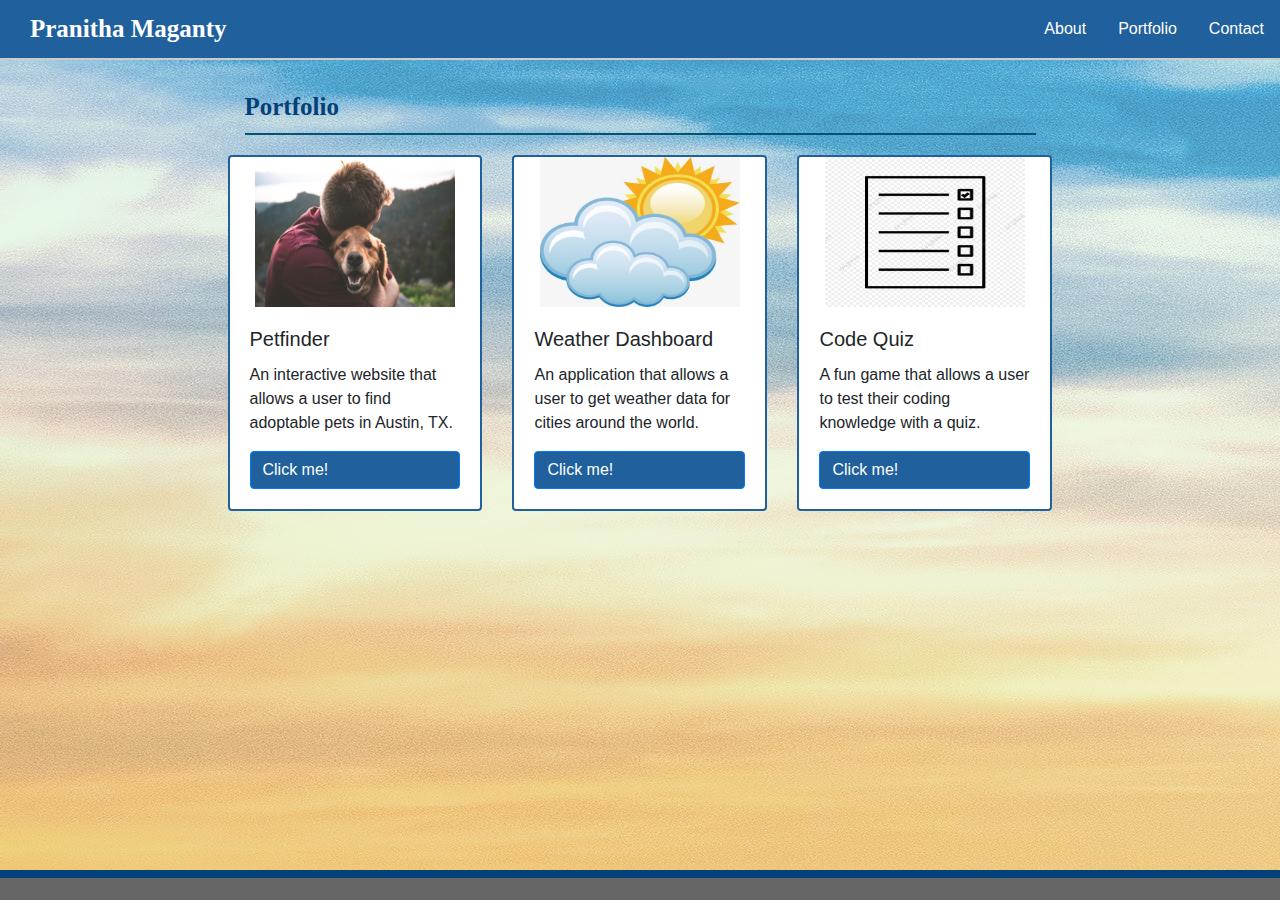
==== portfolio.html @ a1c31e31 "restyled portfolio" ====
<!DOCTYPE html>
<html lang="en-us">

<head>
    <meta charset="UTF-8">
    <title>Pranitha-Portfolio-Main</title>
    <!-- <link rel="stylesheet" type="text/css" href="assets/css/style.css"> -->
    <!-- <link rel="stylesheet" type="text/css" href="assets/css/reset.css"> -->

    <!--injecting bootstrap css-->
    <link rel="stylesheet" 
    href="https://stackpath.bootstrapcdn.com/bootstrap/4.4.1/css/bootstrap.min.css" 
    integrity="sha384-Vkoo8x4CGsO3+Hhxv8T/Q5PaXtkKtu6ug5TOeNV6gBiFeWPGFN9MuhOf23Q9Ifjh" 
    crossorigin="anonymous">
    <link rel="stylesheet" type="text/css" href="style.css">
</head>

<body class="portfolio_body">

    <!--FOR STICKY FOOTER PURPOSE-->
    <div class="wrapper">

    <!--BOOTSTRAP COMPONENT: navbar, USE: header-->
    <nav class="navbar" style="padding-top:0px;padding-bottom:0px">
        <div class="container-fluid" style="padding-right:0px;padding-left:0px;">
            <div class="col-lg-3 col-md-3 col-sm-12">
                <a class="navbar-brand" href="#">Pranitha Maganty</a>
            </div>
            <ul class="nav">
                <li class="nav-item">
                    <a class="nav-link" href="./index.html">About</a>
                </li>
                <li class="nav-item">
                    <a class="nav-link" href="./portfolio.html">Portfolio</a>
                </li>
                <li class="nav-item">
                    <a class="nav-link" href="./contact.html">Contact</a>
                </li>
            </ul>
        </div>
    </nav>

    <div class="container justify-content-center content_all">
        <row class="row justify-content-center">
            <div class="col-lg-12 col-md-12 col-sm-12">
                <div class="row justify-content-center">
                    <div class="col-lg-9 col-md-12 col-sm-12">
                        <div class="col-lg-12 col-md-12 col-sm-12">
                            <div class="row content_header">
                                Portfolio
                            </div>           
                        </div>     
                        <div class="row">
                            <div class="col-lg-4 col-md-4 col-sm-12">
                                <div class="card">
                                    <img src="./images/dog1.jpg" class="project_img card-img-top" alt="...">
                                    <div class="card-body">
                                        <h5 class="card-title">Petfinder</h5>
                                        <p class="card-text">An interactive website that allows a user to find adoptable pets in Austin, TX.</p>
                                        <a target="_blank" href="https://wrose001.github.io/project1/" class="btn_port btn btn-primary">Click me!</a>
                                    </div>
                                </div>
                            </div>
                            <div class="col-lg-4 col-md-4 col-sm-12">
                                <div class="card">
                                    <img src="./images/weather.jpg" class="project_img card-img-top" alt="...">
                                    <div class="card-body">
                                        <h5 class="card-title">Weather Dashboard</h5>
                                        <p class="card-text">An application that allows a user to get weather data for cities around the world.</p>
                                        <a target="_blank" href="https://pmaganty.github.io/weather_dashboard/" class="btn_port btn btn-primary">Click me!</a>
                                    </div>
                                </div>
                            </div>
                            <div class="col-lg-4 col-md-4 col-sm-12">
                                <div class="card">
                                    <img src="./images/pngtree-quiz-line-black-icon-png-image_4008059.jpg" class="project_img card-img-top" alt="...">
                                    <div class="card-body">
                                        <h5 class="card-title">Code Quiz</h5>
                                        <p class="card-text">A fun game that allows a user to test their coding knowledge with a quiz.</p>
                                        <a target="_blank" href="https://pmaganty.github.io/code_quiz/" class="btn_port btn btn-primary">Click me!</a>
                                    </div>
                                </div>
                            </div>             
                        </div>
                    </div>
                </div>
            </div>
        </row>
    </div>

    <div class="push"></div>
    </div>

    <div class="footer">
        <!--dark grey stripe at bottom of page-->
    </div>

    <!--inject jquery using cdn link-->
    <script
    src="https://code.jquery.com/jquery-3.4.1.min.js"
    integrity="sha256-CSXorXvZcTkaix6Yvo6HppcZGetbYMGWSFlBw8HfCJo="
    crossorigin="anonymous"></script>

    <!--inject bootstrap but for jquery (??)-->
    <script src="https://stackpath.bootstrapcdn.com/bootstrap/4.4.1/js/bootstrap.min.js" 
    integrity="sha384-wfSDF2E50Y2D1uUdj0O3uMBJnjuUD4Ih7YwaYd1iqfktj0Uod8GCExl3Og8ifwB6" 
    crossorigin="anonymous"></script>
</body>
---- style.css ----
/*HEADER*/
.navbar {
    background-color: rgb(32, 96, 156);
    border-bottom: 2px solid #cccccc;
    padding-left: 0px;
    padding-right: 0px;
    padding-top: 0px;
    padding-bottom:0px;
}

.main_header {
    height: 70px;
    background-color: #ffffff;
    border-bottom: 2px solid #cccccc;   
}

.nav-link {
    color: white;
    font-family: 'Arial', 'Helvetica Neue', Helvetica, sans-serif;
    text-decoration: none;
}

.name {
    background-color: #4aaaa5;
    color: white;
    font-family: 'Georgia', Times, 'Times New Roman', serif;
    font-size: 25px;
    font-weight: bold;
    height: 68px;
}

.banner_text {
    color: rgb(3, 65, 122);
    font-weight: bolder;
    font-size: 50px;
    margin-top: 90px;
    font-family: 'Lobster', cursive;
    text-align: center;
}

.full_bar_parent {
    height: 250px;
    width: 100%;
    margin: auto;
    justify-content: center;
    display: flex;
    border-bottom: 2px solid #cccccc;
    background-image: url(./images/banner_color.jpg);
}

.button_links {
    color: white;
    background: rgb(3, 65, 122);
    font-size: 25px;
    border-radius: 5px;
    margin: auto;
    margin-bottom: 20px;
    text-align: center;
}

.button_div {
    margin: auto;
    display: flex;
    justify-content: center;
}

/*GENERAL CONTENT*/
.content {
    border: 2px solid rgb(32, 96, 156);
    background-color: #ffffff;
}

.content_portfolio {

}

.content_all {
    padding-top: 20px;
    margin-bottom: 50px;
}
.content_header {
    color: rgb(3, 65, 122);   
    font-size: 25px;  
    font-family: 'Georgia', Times, 'Times New Roman', serif;  
    font-weight: bold;
    border-bottom: 2px solid #005577;
    padding-top: 8px;
    padding-bottom: 8px;   
    margin-left: 2px;
    margin-right: 2px;
}

.content_header_full {
    background-color: #ffffff;
}

.content_guts {
    padding-top: 10px;
}

/*assigning background pattern to entire webpage*/
html, body {

    margin: 0px;

/**ADDED BELOW FOR STICKY FOOTER*/
height: 100%;
margin: 0;
}

.portfolio_body, .body_contact {
    background-image: url(./images/banner_color.jpg);
}

/**ADDED BELOW FOR STICKY FOOTER**/
.wrapper {
    min-height: 100%;
  
    /* Equal to height of footer */
    /* But also accounting for potential margin-bottom of last child */
    margin-bottom: -30px;
}

  /*footer strip*/
.footer {
    border-top: 8px solid rgb(3, 65, 122);
    /*position: fixed;*/
    top: 90%;
    background-color: #666666;
    height: 30px;
}


/**ADDED BELOW FOR STICKY FOOTER**/
.push {
    height: 30px;
}


/*ABOUT ME*/
#bio_text {
    line-height: 30px;
    color: #777777;
    font-family: 'Arial', 'Helvetica Neue', Helvetica, sans-serif;
}


/*CONTACT*/
.contact {
    background-color: rgb(32, 96, 156); 
    font-family: 'Arial', 'Helvetica Neue', Helvetica, sans-serif;
    font-weight: bold;
    color: white;
    display: flex;
    margin: auto;
}

.contact_info {
    border: 2px solid rgb(32, 96, 156);
    margin-top: 20px;
    background: white;
    font-size: 25px;
    border-radius: 5px;
}

.contact_type {
    text-align: center;
}

.contact_text {
    text-align: center;
}

.contact_link {
    width: 100%;
    text-align: center;
}

.btn_port {
    background: rgb(32, 96, 156);
    margin: auto;
    display: flex;
}

.card {
    border: 2px solid rgb(32, 96, 156);
    margin-top: 20px;
}

/*MEDIA QUERIES*/

@media screen and (min-width:779px) {
    .navbar-brand {
        color: white;
        font-family: 'Georgia', Times, 'Times New Roman', serif;
        font-size: 25px;
        font-weight: bold;
        padding-top: 10px;
        padding-bottom: 10px;  
        padding-left: 15px;
        padding-right: 15px;
    }
    .profile_image {
        max-width: 300px;
        padding-right:10px;    
        margin: auto;
        display: flex;
        margin-bottom: 10px;
    }
    .project_img {
        width: 200px;
        height: 150px;
        margin: auto;    
        display: block;
    }
}

@media screen and (max-width:778px) {
    .navbar-brand {
        color: white;
        font-family: 'Georgia', Times, 'Times New Roman', serif;
        font-size: 25px;
        font-weight: bold;
        padding-top: 10px;
        padding-bottom: 10px;  
        padding-left: 15px;
        padding-right: 15px;
        width: 100%;
        text-align: center;
    }
    .content_wrapper {
        justify-content: center;
    }
    .profile_image {
        max-width: 400px;
        padding-right:10px;
        margin: auto; 
        margin-bottom: 10px;   
        margin-top: 20px;
        display: block;    
    }
    .nav {
        margin: auto;
    }
    .project_img {
        width: 200px;
        height: 150px;
        margin: auto;    
        display: block;

    }
}
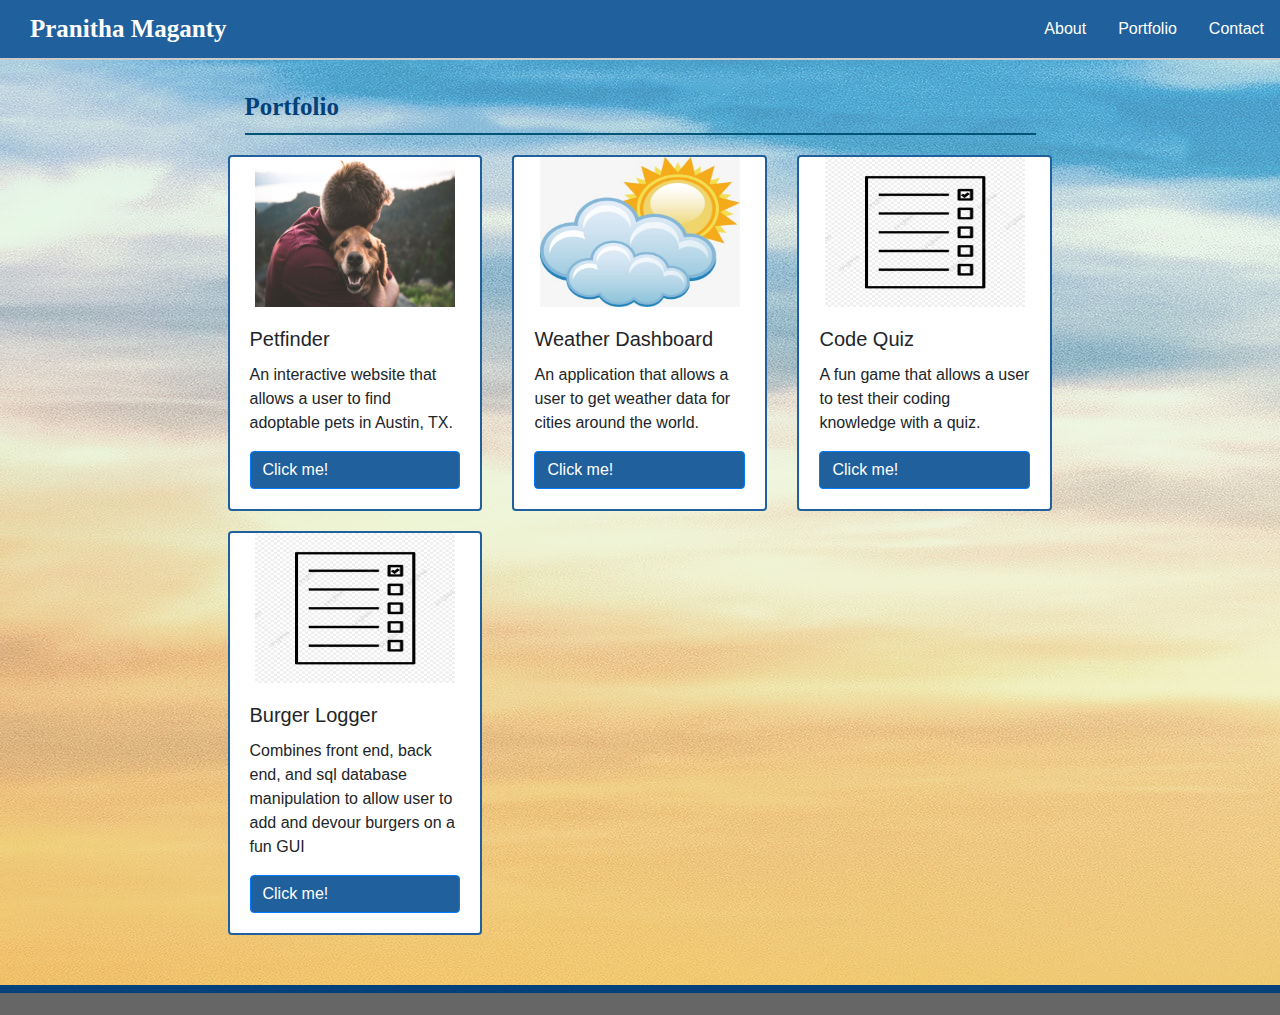
==== commit 77e12a2d: "add burger logger to portfolio" ====
--- a/portfolio.html
+++ b/portfolio.html
@@ -57,7 +57,7 @@
                                     <div class="card-body">
                                         <h5 class="card-title">Petfinder</h5>
                                         <p class="card-text">An interactive website that allows a user to find adoptable pets in Austin, TX.</p>
-                                        <a target="_blank" href="https://wrose001.github.io/project1/" class="btn_port btn btn-primary">Click me!</a>
+                                        <a target="_blank" href="https://pmaganty.github.io/project1/" class="btn_port btn btn-primary">Click me!</a>
                                     </div>
                                 </div>
                             </div>
@@ -80,7 +80,17 @@
                                         <a target="_blank" href="https://pmaganty.github.io/code_quiz/" class="btn_port btn btn-primary">Click me!</a>
                                     </div>
                                 </div>
-                            </div>             
+                            </div>  
+                            <div class="col-lg-4 col-md-4 col-sm-12">
+                                <div class="card">
+                                    <img src="./images/pngtree-quiz-line-black-icon-png-image_4008059.jpg" class="project_img card-img-top" alt="...">
+                                    <div class="card-body">
+                                        <h5 class="card-title">Burger Logger</h5>
+                                        <p class="card-text">Combines front end, back end, and sql database manipulation to allow user to add and devour burgers on a fun GUI</p>
+                                        <a target="_blank" href="https://immense-bastion-87369.herokuapp.com/" class="btn_port btn btn-primary">Click me!</a>
+                                    </div>
+                                </div>
+                            </div>            
                         </div>
                     </div>
                 </div>
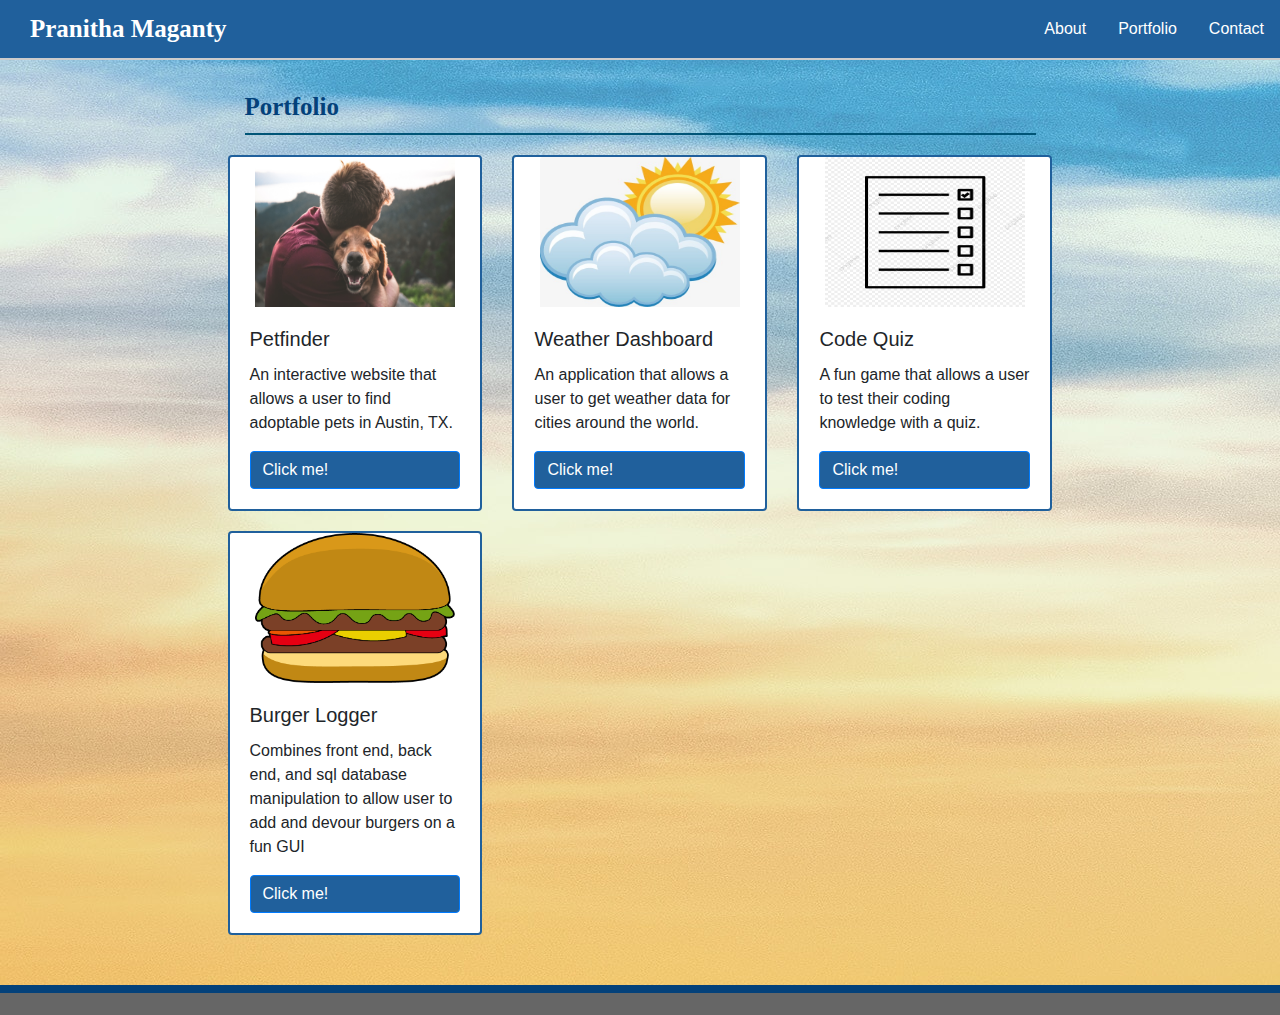
==== commit d17e4c65: "add bruger pic" ====
--- a/portfolio.html
+++ b/portfolio.html
@@ -83,7 +83,7 @@
                             </div>  
                             <div class="col-lg-4 col-md-4 col-sm-12">
                                 <div class="card">
-                                    <img src="./images/pngtree-quiz-line-black-icon-png-image_4008059.jpg" class="project_img card-img-top" alt="...">
+                                    <img src="./images/burger.png" class="project_img card-img-top" alt="...">
                                     <div class="card-body">
                                         <h5 class="card-title">Burger Logger</h5>
                                         <p class="card-text">Combines front end, back end, and sql database manipulation to allow user to add and devour burgers on a fun GUI</p>
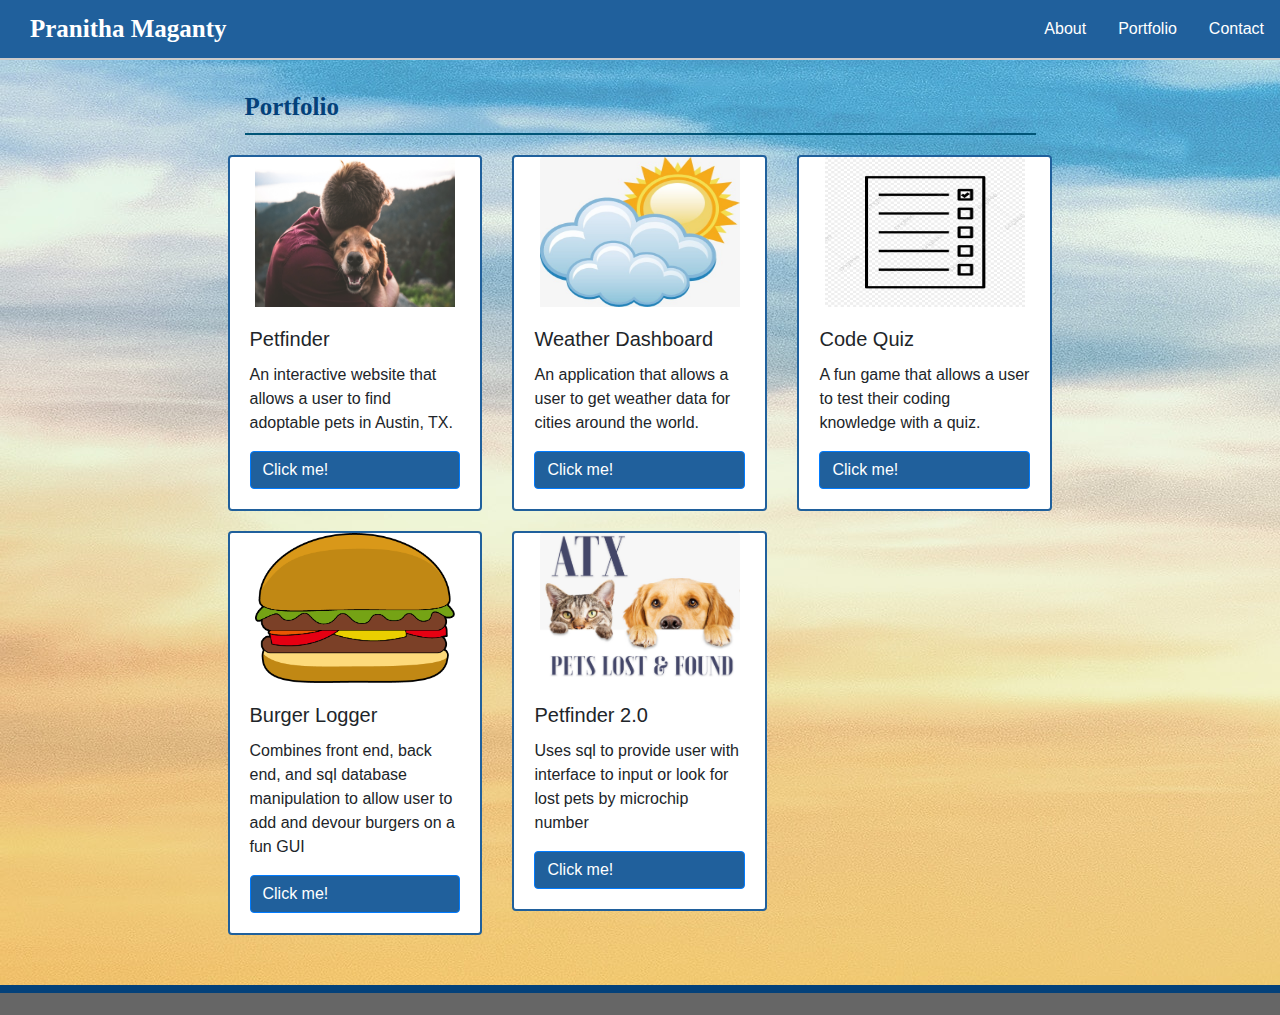
==== commit 139ef94e: "add proj2" ====
--- a/portfolio.html
+++ b/portfolio.html
@@ -90,7 +90,17 @@
                                         <a target="_blank" href="https://immense-bastion-87369.herokuapp.com/" class="btn_port btn btn-primary">Click me!</a>
                                     </div>
                                 </div>
-                            </div>            
+                            </div>   
+                            <div class="col-lg-4 col-md-4 col-sm-12">
+                                <div class="card">
+                                    <img src="./images/petfinder_2.PNG" class="project_img card-img-top" alt="...">
+                                    <div class="card-body">
+                                        <h5 class="card-title">Petfinder 2.0</h5>
+                                        <p class="card-text">Uses sql to provide user with interface to input or look for lost pets by microchip number</p>
+                                        <a target="_blank" href="https://polar-stream-66961.herokuapp.com/" class="btn_port btn btn-primary">Click me!</a>
+                                    </div>
+                                </div>
+                            </div>           
                         </div>
                     </div>
                 </div>
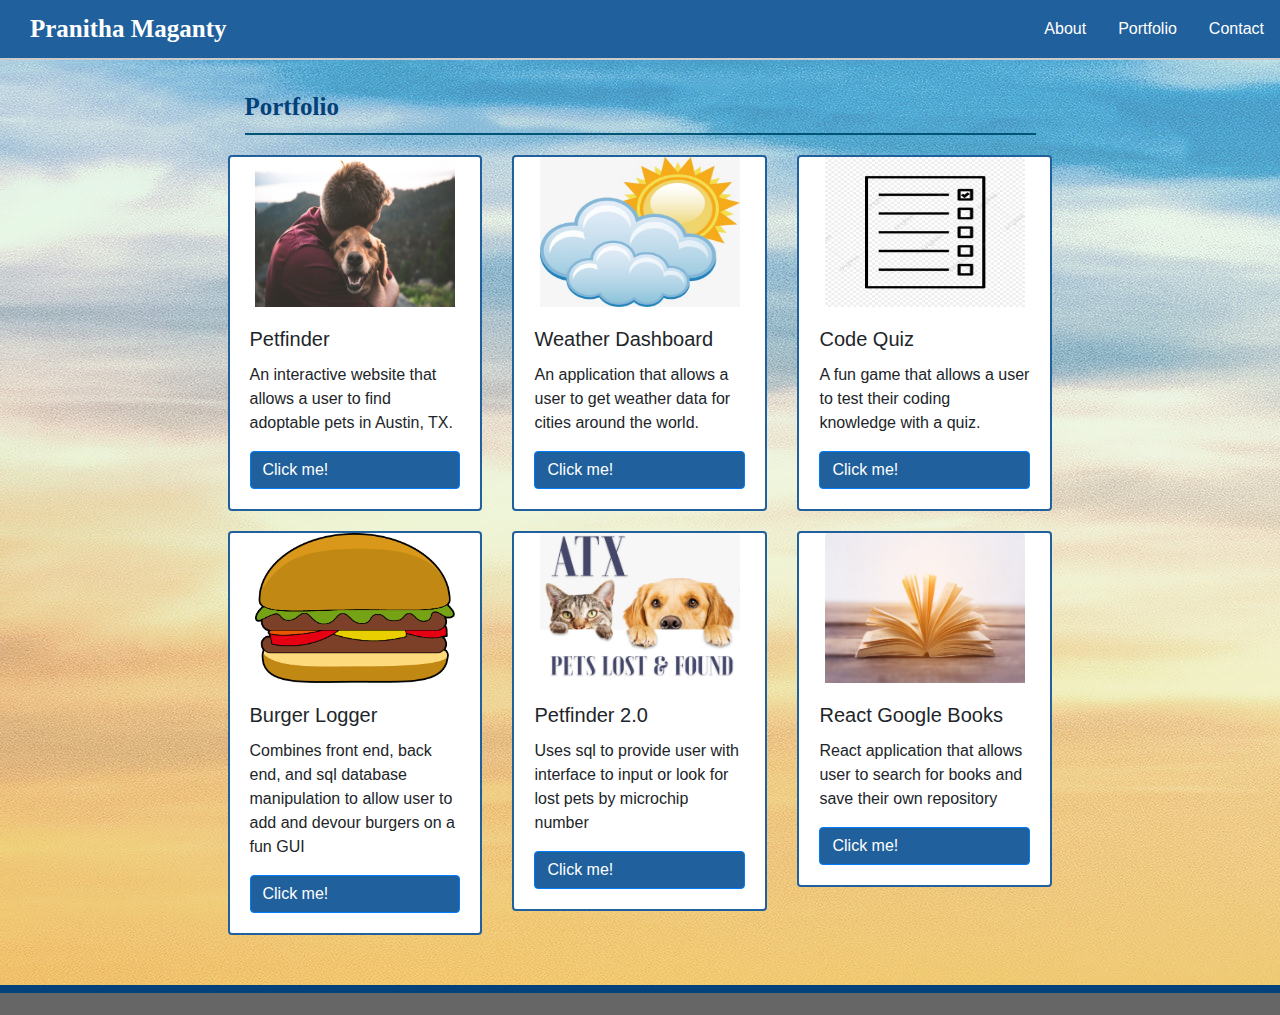
==== commit 39693606: "add google books proj" ====
--- a/portfolio.html
+++ b/portfolio.html
@@ -100,7 +100,17 @@
                                         <a target="_blank" href="https://polar-stream-66961.herokuapp.com/" class="btn_port btn btn-primary">Click me!</a>
                                     </div>
                                 </div>
-                            </div>           
+                            </div>      
+                            <div class="col-lg-4 col-md-4 col-sm-12">
+                                <div class="card">
+                                    <img src="./images/book.jpeg" class="project_img card-img-top" alt="...">
+                                    <div class="card-body">
+                                        <h5 class="card-title">React Google Books</h5>
+                                        <p class="card-text">React application that allows user to search for books and save their own repository</p>
+                                        <a target="_blank" href="https://polar-caverns-92325.herokuapp.com/" class="btn_port btn btn-primary">Click me!</a>
+                                    </div>
+                                </div>
+                            </div>       
                         </div>
                     </div>
                 </div>
